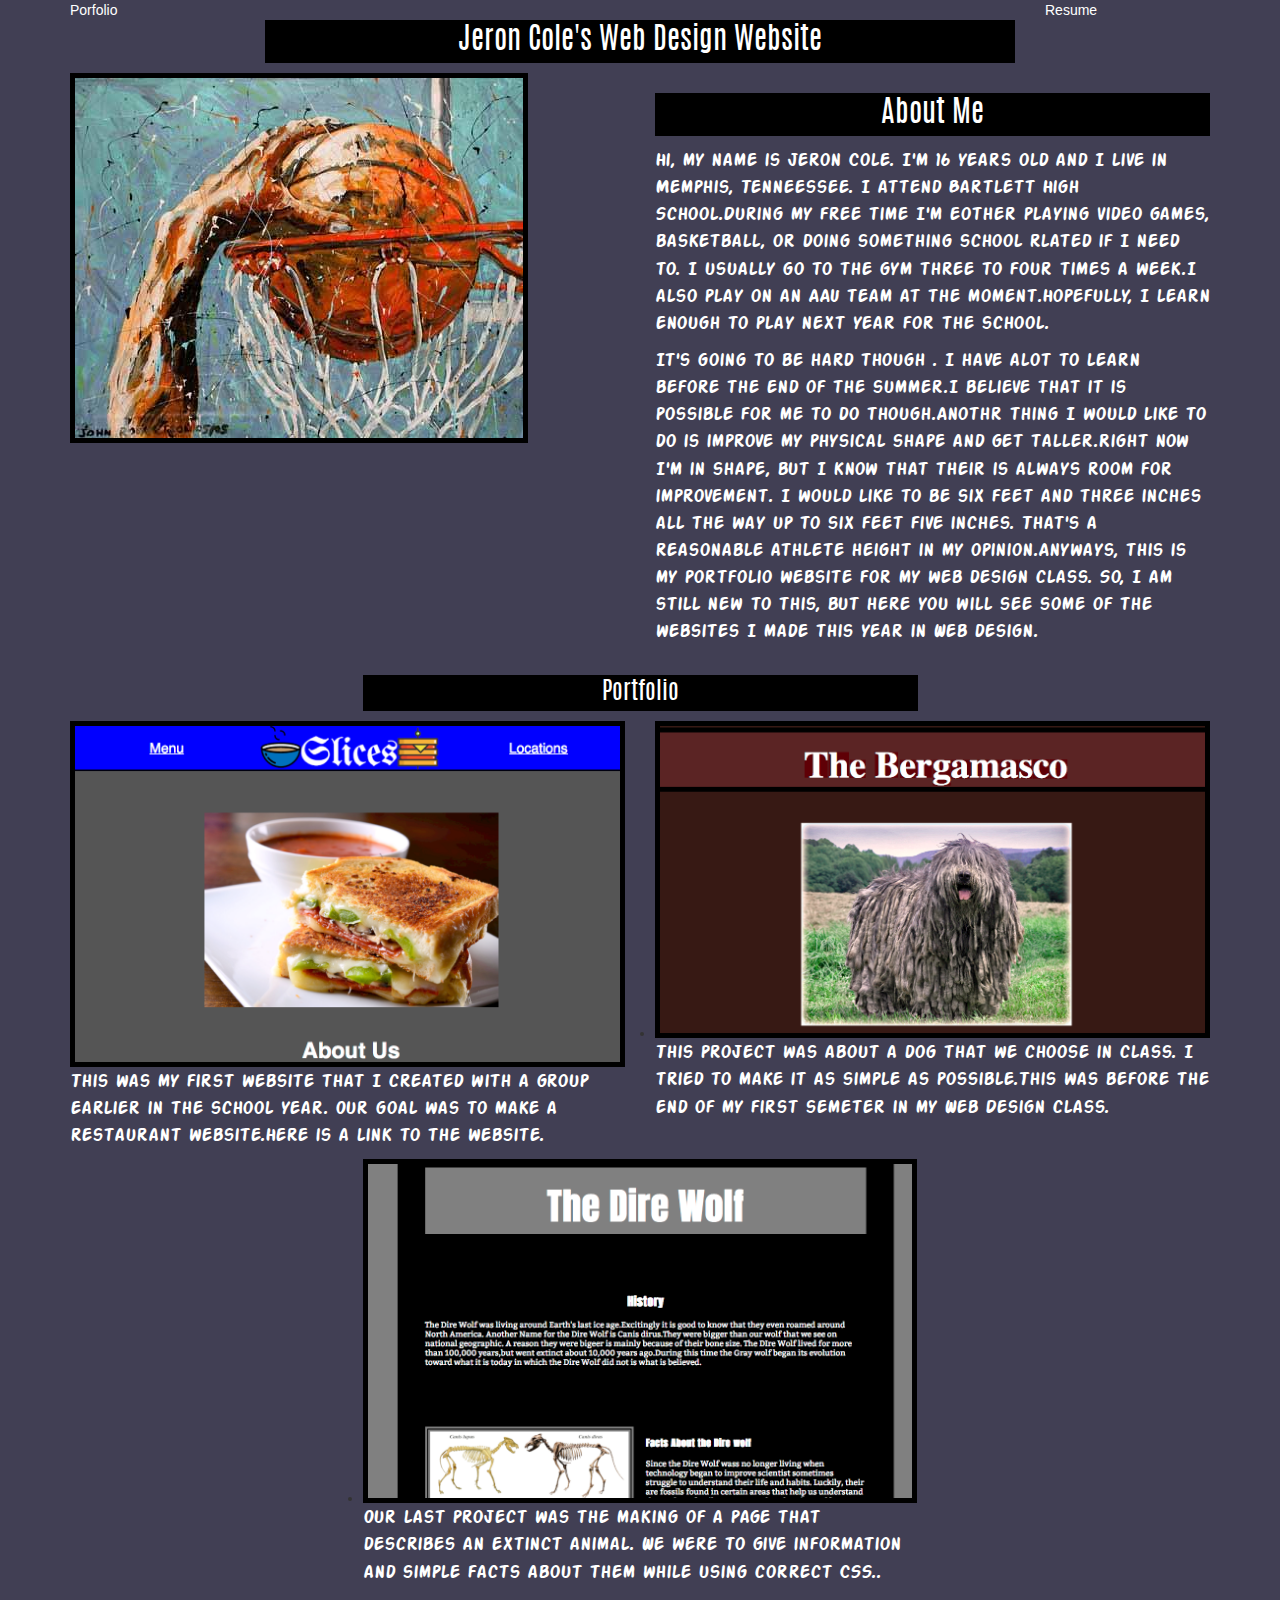
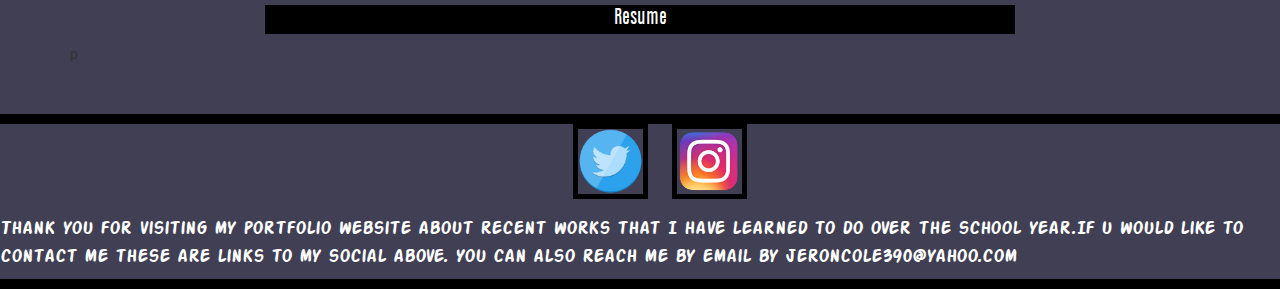
==== index.html @ 142f33df "Add files via upload" ====
<!DOCTYPE html>
<html lang="en">
  <head>
    <meta charset="utf-8">
    <meta http-equiv="X-UA-Compatible" content="IE=edge">
    <meta name="viewport" content="width=device-width, initial-scale=1">
    <!-- The above 3 meta tags *must* come first in the head; any other head content must come *after* these tags -->

    <!-- Page Title -->
    <title>My portfolio</title>

    <!-- Bootstrap -->
    <!-- DON'T DELETE THIS -->
    <link rel="stylesheet" href="https://maxcdn.bootstrapcdn.com/bootstrap/3.3.7/css/bootstrap.min.css" integrity="sha384-BVYiiSIFeK1dGmJRAkycuHAHRg32OmUcww7on3RYdg4Va+PmSTsz/K68vbdEjh4u" crossorigin="anonymous">

    <!-- YOUR CSS FILE -->
    <link rel="stylesheet" type="text/css" href="css/main.css">

    <!-- HTML5 shim and Respond.js for IE8 support of HTML5 elements and media queries -->
    <!-- WARNING: Respond.js doesn't work if you view the page via file:// -->
    <!--[if lt IE 9]>
      <script src="https://oss.maxcdn.com/html5shiv/3.7.3/html5shiv.min.js"></script>
      <script src="https://oss.maxcdn.com/respond/1.4.2/respond.min.js"></script>
    <![endif]-->
  </head>
  
  <body>
    <div id="wrapper">
    <div class="container">
        <div class="row">  
             <div class="col-sm-2">
               <a href="#portfolio">Porfolio</a>
             </div>
             <div class="col-sm-8">
               <h2>Jeron Cole's Web Design Website</h2>
             </div>
             <div class="col-sm-2">
               <a href="#resume">Resume</a>
             </div>
       </div>
       <div class="row">
             <div class="col-sm-6">
               <img src="img/dunk.jpg" class="img-responsive">
             </div>
             <div class="col-sm-6">
               <h2>About Me</h2>
               <p>Hi, my name is Jeron Cole. I'm 16 years old and I live in Memphis, Tenneessee. I attend Bartlett High School.During my free time I'm eother playing video games, basketball, or doing something school rlated if I need to. I usually go to the gym three to four times a week.I also play on an AAU team at the moment.Hopefully, I learn enough to play next year for the school.</p>
               <p>It's going to be hard though . I have alot to learn before the end of the summer.I believe that it is possible for me to do though.Anothr thing I would like to do is improve my physical shape and get taller.Right now I'm in shape, but I know that their is always room for improvement. I would like to be six feet and three inches all the way up to six feet five inches. That's a reasonable athlete height in my opinion.Anyways, this is my portfolio website for my web design class. So, I am still new to this, but here you will see some of the websites I made this year in Web design.</p>
             </div>
             
       </div>
        <div class="row">
             <div class="col-sm-6 col-sm-offset-3">
               <h3 id="portfolio">Portfolio</h3>
             </div>
       </div>
       <div class="row">
             <div class="col-sm-6">
               <a href="https://jcolebhs.github.io/project-woof/"><img src="img/slices.png" class="img-responsive"></a>
               <p>This was my first website that I created with a group earlier in the school year. Our goal was to make a restaurant website.Here is a link to the website.</p>
             </div>
             <div class="col-sm-6">
             <li><a href="https://jcolebhs.github.io/project-woof/"><img src="img/dog.png" class="img-responsive"></a></li>
               <p>This project was about a dog that we choose in class. I tried to make it as simple as possible.This was before the end of my first semeter in my Web Design class.</p>
             </div>
       </div>
       <div class="row">
          <div class="col-sm-6 col-sm-offset-3">
            <li> <a href="https://jcolebhs.github.io/extinction/"><img src="img/wolf.png" class="img-responsive"></a></li>    
             <p>Our last project was the making of a page that describes an extinct animal. We were to give information and simple facts about them while using correct CSS..</p>
             </div>
       </div>
       <div class="row">
             <div class="col-sm-8 col-sm-offset-2">
               <h4 id="resume">Resume</h4>
             </div>
       </div>
       <div class="row">
             <div class="col-sm-10">p</div>
       </div>
    </div>  




    
    <footer>
      <div class="row">
        <div class="col-sm-12">
          <ul class="footer-social"> 
         <li> <a href="http://twitter.com/romanswagg336">
          <img src="img/twitter2.png" alt="Twitter Logo" class="img-responsive"></a></li>
          <li><a href="https://www.instagram.com/romanswagg336"><img src="img/instagram.png" class="img-responsive"></a></li>
        </ul>
        <p class="thanks">Thank you for visiting my portfolio website about recent works that I have learned to do over the school year.If u would like to contact me these are links to my social above. You can also reach me by email by jeroncole390@yahoo.com</p>
        </div>
    	
      </footer>
      <!-- DON'T DELETE THIS. DO NOT PUT ANY ADDITIONAL HTML BELOW THIS POINT. jQuery (necessary for Bootstrap's JavaScript plugins) -->
      <script src="https://ajax.googleapis.com/ajax/libs/jquery/1.12.4/jquery.min.js"></script>
      <!-- Latest compiled and minified JavaScript -->
  	  <script src="https://maxcdn.bootstrapcdn.com/bootstrap/3.3.7/js/bootstrap.min.js" integrity="sha384-Tc5IQib027qvyjSMfHjOMaLkfuWVxZxUPnCJA7l2mCWNIpG9mGCD8wGNIcPD7Txa" crossorigin="anonymous"></script>
      <!-- Custom Helper Script -->
      <script src="js/helper.js"></script>
    </div>
  </body>
</html>
---- css/main.css ----
@font-face {
    font-family: 'action_man_bold';
    src: url('fonts/action_man_bold-webfont.woff2') format('woff2');
    font-weight: normal;
    font-style: normal;
}

@font-face {
    font-family: 'antonio-regular';
    src: url('fonts/antonio-regular-webfont.woff2') format('woff2');
    font-weight: normal;
    font-style: normal;
}

html, body {
	overflow-x: hidden;
}

/*#wrapper {
	background-color: black;
	width: 80%;
	margin: 0 auto;
	padding: 5%;
}*/

a {
	color: white;
}

p {
	font-family: 'action_man_bold', sans-serif ;
	font-size: 19px;
	color: #ffffff;
}

h1,h2,h3,h4 {
	font-family: 'antonio-regular', serif;
	color: #ffffff;
	text-align: center;
	border: 5px solid #000;
	background-color: #000;
}

body {
	background-color: #413F54;
}

img {
	border:  5px solid #000;
}

a  {
	border: none;
}


footer {
	border-top: 10px solid #000;
	border-bottom: 10px solid #000;
	width: 100%;
	background-color: #413F54;
	margin-top: 50px;
}

.footer-social {
	text-align: center;
}

.footer-social li {
	width: 75px;
	display: inline-block;
	margin: 0 10px;
}

footer {
	border-top: 10px solid black;
}
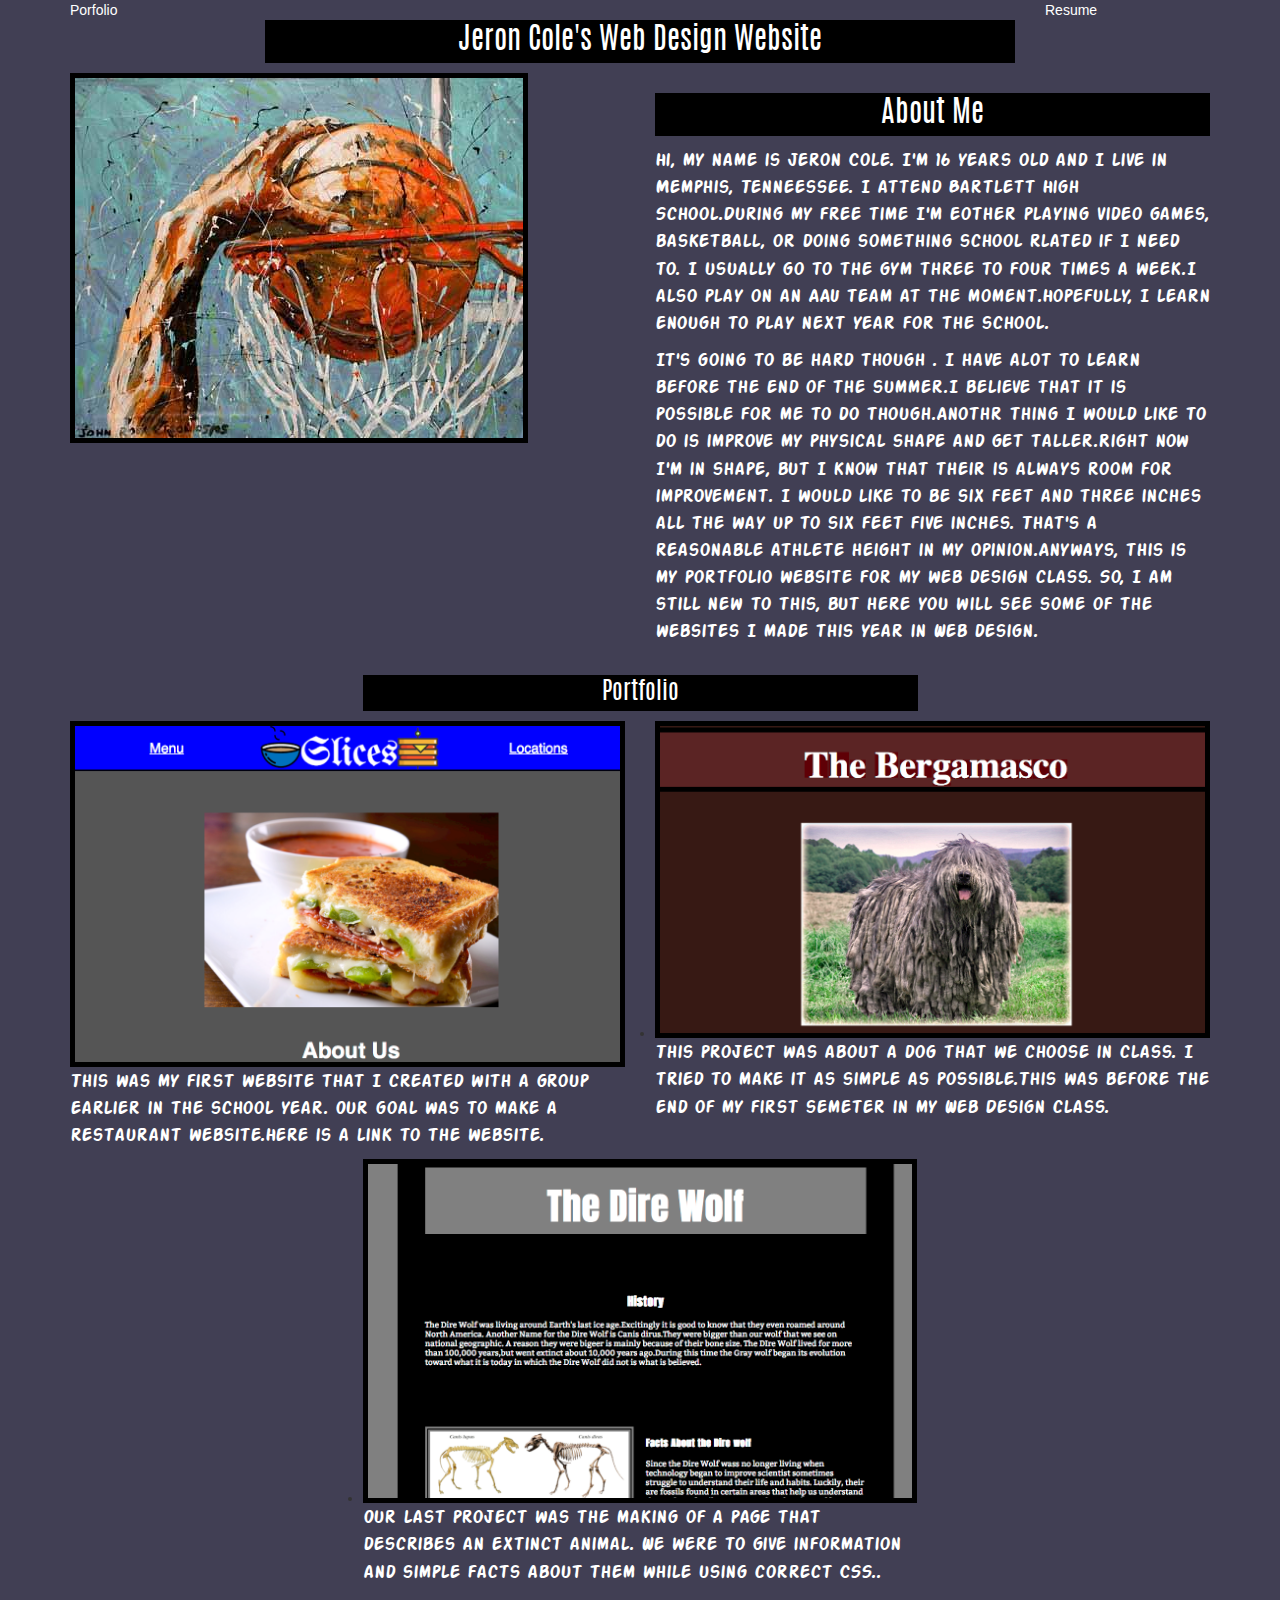
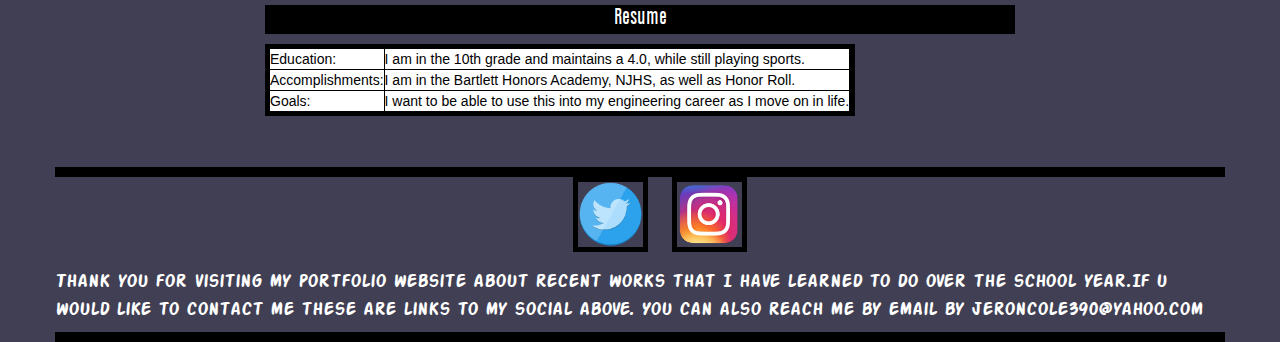
==== commit 468a4101: "Update index.html" ====
--- a/index.html
+++ b/index.html
@@ -71,19 +71,37 @@
              </div>
        </div>
        <div class="row">
-             <div class="col-sm-8 col-sm-offset-2">
-               <h4 id="resume">Resume</h4>
-             </div>
-       </div>
+          <div class="col-sm-8 col-sm-offset-2">
+           <h4 id="resume">Resume</h4>
+           <table border="2">
+              <tr>
+                  <td>
+                    Education:
+                  </td>
+                  <td>I am in the 10th grade and maintains a 4.0, while still playing sports.
+                  <td>
+              </tr>
+              <tr>
+                  <td>
+                    Accomplishments:
+                  </td>
+                  <td>
+                    I am in the Bartlett Honors Academy, NJHS, as well as Honor Roll.
+                  </td>
+              </tr>
+              <tr>  
+                  <td>
+                    Goals:
+                  </td>
+                  <td>
+                    I want to be able to use this into my engineering career as I move on in life.
+                  </td>
+            </table>                        
+         </div>
        <div class="row">
-             <div class="col-sm-10">p</div>
-       </div>
-    </div>  
-
-
-
-
-    
+             <div class="col-sm-10"></div>
+       </div> 
+  
     <footer>
       <div class="row">
         <div class="col-sm-12">
@@ -96,13 +114,15 @@
         </div>
     	
       </footer>
+      </div>
+
       <!-- DON'T DELETE THIS. DO NOT PUT ANY ADDITIONAL HTML BELOW THIS POINT. jQuery (necessary for Bootstrap's JavaScript plugins) -->
       <script src="https://ajax.googleapis.com/ajax/libs/jquery/1.12.4/jquery.min.js"></script>
       <!-- Latest compiled and minified JavaScript -->
   	  <script src="https://maxcdn.bootstrapcdn.com/bootstrap/3.3.7/js/bootstrap.min.js" integrity="sha384-Tc5IQib027qvyjSMfHjOMaLkfuWVxZxUPnCJA7l2mCWNIpG9mGCD8wGNIcPD7Txa" crossorigin="anonymous"></script>
       <!-- Custom Helper Script -->
       <script src="js/helper.js"></script>
-    </div>
+    
   </body>
 </html>
 
--- a/css/main.css
+++ b/css/main.css
@@ -53,6 +53,13 @@
 	border: none;
 }
 
+table {
+	color: black;
+	border: 5px solid #000;
+	background-color: white;
+	
+}
+
 
 footer {
 	border-top: 10px solid #000;
@@ -74,4 +81,8 @@
 
 footer {
 	border-top: 10px solid black;
-}+}
+
+@media only screen and (max-width: 600px;) {
+	
+}	
